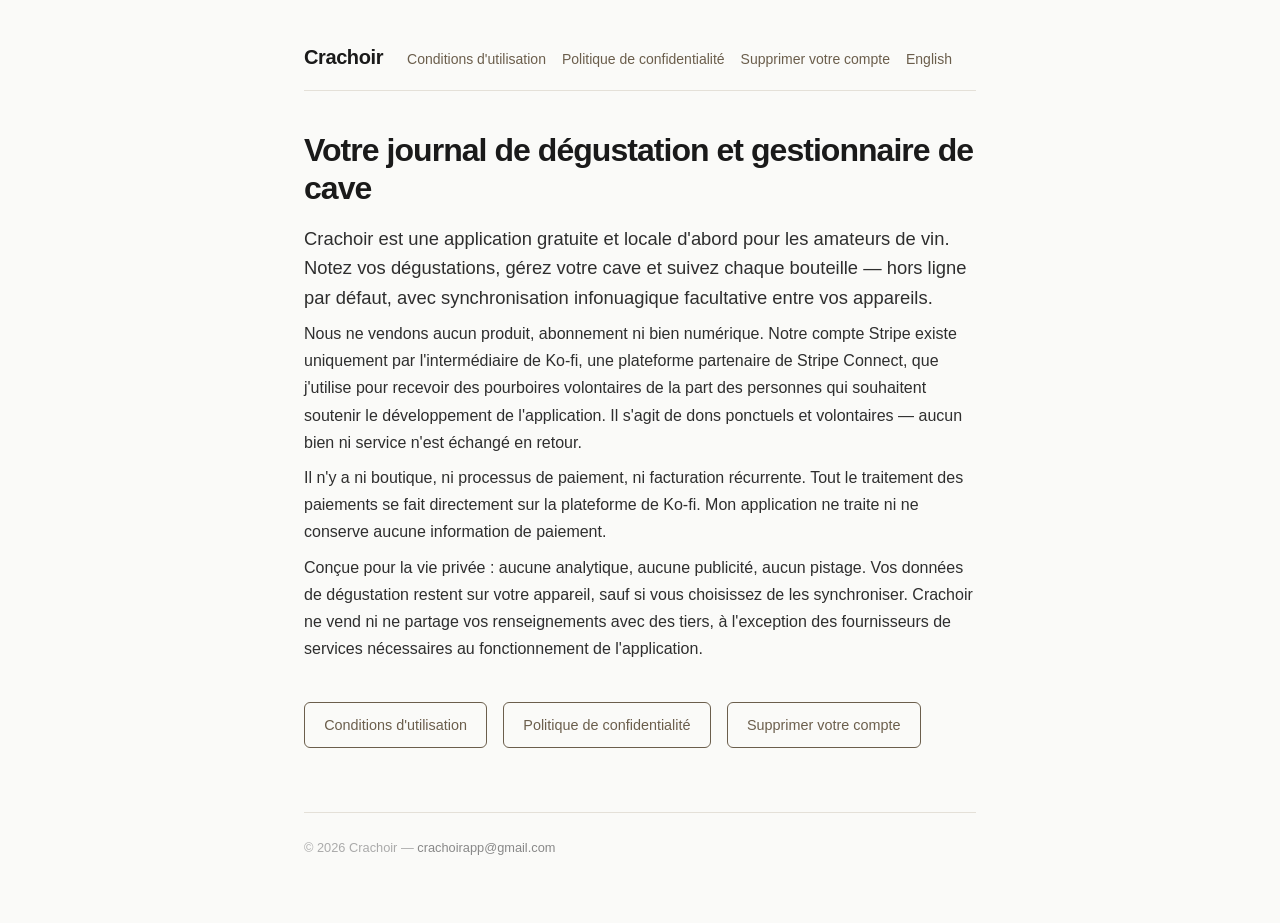
==== fr/index.html @ e5eb16a2 "add French pages and account deletion page, sync policy with in-app text Privacy policy and terms no" ====
<!DOCTYPE html>
<html lang="fr">
<head>
  <meta charset="UTF-8" />
  <meta name="viewport" content="width=device-width, initial-scale=1.0" />
  <title>Journal de dégustation et gestion de cave — Crachoir</title>
  <link rel="stylesheet" href="../styles.css" />
  <link rel="alternate" hreflang="en" href="../index.html" />
  <link rel="alternate" hreflang="fr" href="../fr/index.html" />
</head>
<body>
  <div class="container">
    <header>
      <a class="wordmark" href="index.html">Crachoir</a>
      <nav>
        <a href="terms.html">Conditions d'utilisation</a>
        <a href="privacy.html">Politique de confidentialité</a>
        <a href="delete-account.html">Supprimer votre compte</a>
        <a href="../index.html" lang="en" hreflang="en">English</a>
      </nav>
    </header>

    <h1>Votre journal de dégustation et gestionnaire de cave</h1>

    <p class="lead">
      Crachoir est une application gratuite et locale d'abord pour les amateurs de vin.
      Notez vos dégustations, gérez votre cave et suivez chaque bouteille — hors ligne
      par défaut, avec synchronisation infonuagique facultative entre vos appareils.
    </p>

    <p>
      Nous ne vendons aucun produit, abonnement ni bien numérique. Notre compte Stripe existe
      uniquement par l'intermédiaire de Ko-fi, une plateforme partenaire de Stripe Connect, que
      j'utilise pour recevoir des pourboires volontaires de la part des personnes qui souhaitent
      soutenir le développement de l'application. Il s'agit de dons ponctuels et volontaires —
      aucun bien ni service n'est échangé en retour.
    </p>

    <p>
      Il n'y a ni boutique, ni processus de paiement, ni facturation récurrente. Tout le traitement
      des paiements se fait directement sur la plateforme de Ko-fi. Mon application ne traite ni ne
      conserve aucune information de paiement.
    </p>

    <p>
      Conçue pour la vie privée : aucune analytique, aucune publicité, aucun pistage. Vos données de
      dégustation restent sur votre appareil, sauf si vous choisissez de les synchroniser. Crachoir ne
      vend ni ne partage vos renseignements avec des tiers, à l'exception des fournisseurs de services
      nécessaires au fonctionnement de l'application.
    </p>

    <div class="links">
      <a href="terms.html">Conditions d'utilisation</a>
      <a href="privacy.html">Politique de confidentialité</a>
      <a href="delete-account.html">Supprimer votre compte</a>
    </div>

    <footer>
      &copy; 2026 Crachoir &mdash;
      <a href="mailto:crachoirapp@gmail.com">crachoirapp@gmail.com</a>
    </footer>
  </div>
</body>
</html>
---- styles.css ----
﻿*, *::before, *::after { box-sizing: border-box; }

body {
  margin: 0;
  font-family: -apple-system, BlinkMacSystemFont, "Segoe UI", Roboto, Helvetica, Arial, sans-serif;
  font-size: 1rem;
  line-height: 1.7;
  color: #1a1a1a;
  background: #fafaf8;
}

.container {
  max-width: 720px;
  margin: 0 auto;
  padding: 2.5rem 1.5rem 4rem;
}

header {
  border-bottom: 1px solid #e4e0d8;
  margin-bottom: 2.5rem;
  padding-bottom: 1rem;
  display: flex;
  align-items: baseline;
  gap: 1.5rem;
}

header .wordmark {
  font-size: 1.25rem;
  font-weight: 700;
  color: #1a1a1a;
  text-decoration: none;
  letter-spacing: -0.02em;
}

header nav {
  display: flex;
  gap: 1rem;
}

header nav a {
  font-size: 0.875rem;
  color: #6b5e4c;
  text-decoration: none;
}

header nav a:hover {
  color: #1a1a1a;
  text-decoration: underline;
}

h1 {
  font-size: 2rem;
  font-weight: 700;
  letter-spacing: -0.03em;
  line-height: 1.2;
  margin: 0 0 1rem;
  color: #1a1a1a;
}

h2 {
  font-size: 1.05rem;
  font-weight: 600;
  margin: 2rem 0 0.4rem;
  color: #1a1a1a;
}

p {
  margin: 0.5rem 0 0;
  color: #2e2e2e;
}

ul {
  margin: 0.5rem 0 0;
  padding-left: 1.4rem;
  color: #2e2e2e;
}

ul li {
  margin-bottom: 0.25rem;
}

.meta {
  font-size: 0.85rem;
  color: #888;
  margin: 0 0 2rem;
}

.lead {
  font-size: 1.15rem;
  line-height: 1.6;
  color: #2e2e2e;
}

.links {
  display: flex;
  gap: 1rem;
  margin-top: 2.5rem;
  flex-wrap: wrap;
}

.links a {
  display: inline-block;
  padding: 0.6rem 1.2rem;
  border: 1.5px solid #6b5e4c;
  border-radius: 6px;
  color: #6b5e4c;
  text-decoration: none;
  font-size: 0.9rem;
  font-weight: 500;
  transition: background 0.15s, color 0.15s;
}

.links a:hover {
  background: #6b5e4c;
  color: #fff;
}

footer {
  margin-top: 4rem;
  padding-top: 1.5rem;
  border-top: 1px solid #e4e0d8;
  font-size: 0.8rem;
  color: #aaa;
}

footer a {
  color: #888;
  text-decoration: none;
}

footer a:hover {
  text-decoration: underline;
}

a {
  color: #6b5e4c;
}
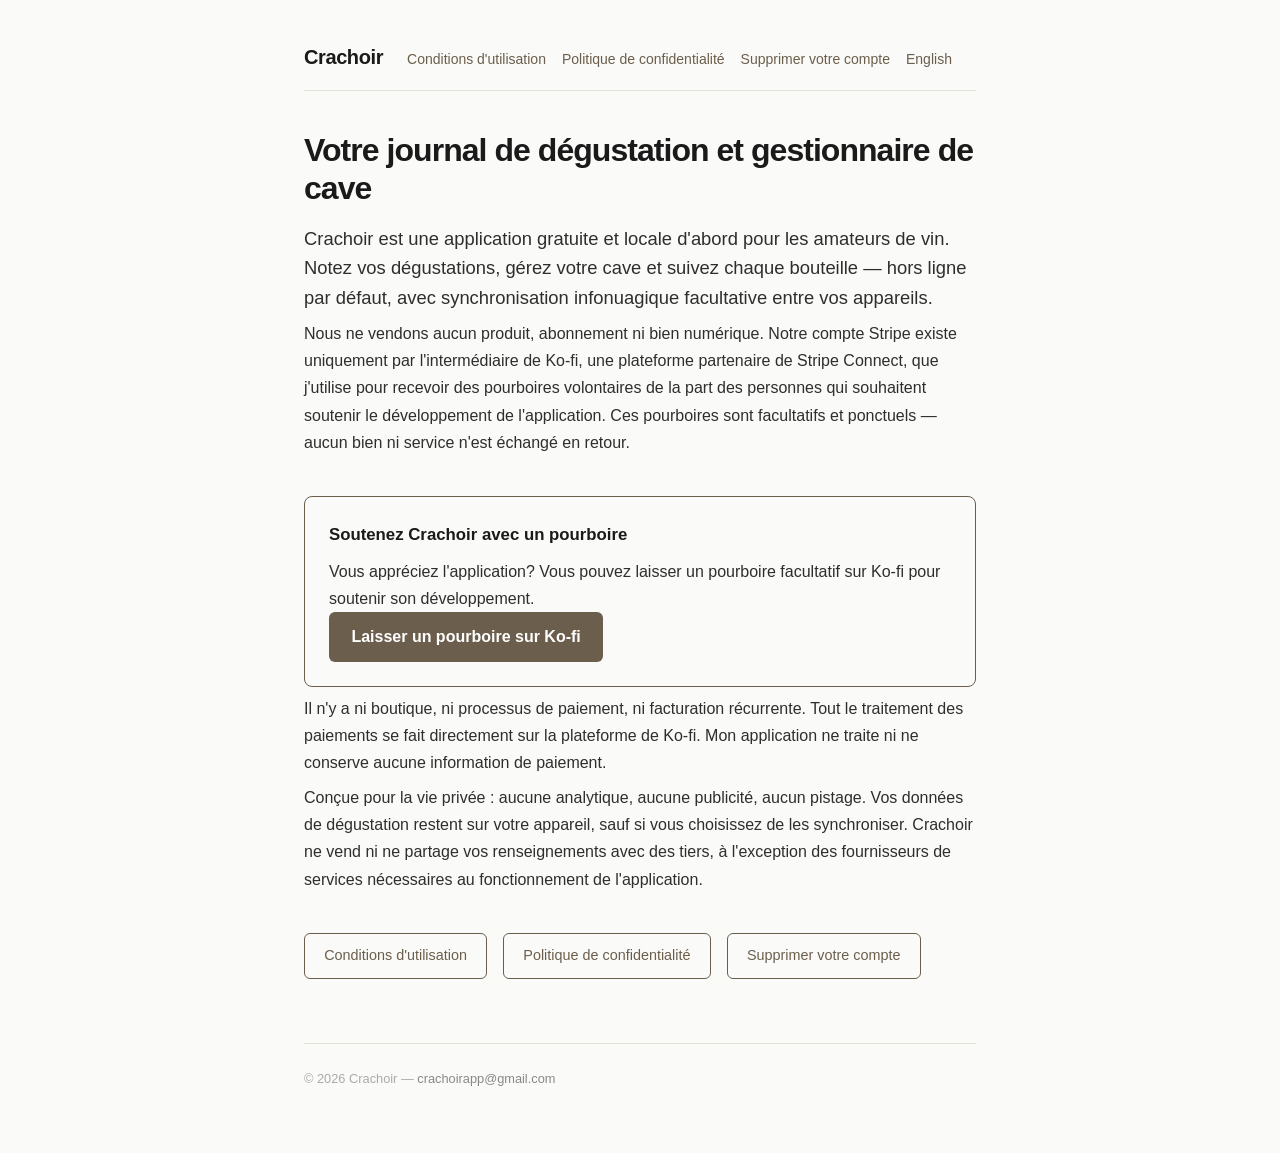
==== commit 41507504: "use tip wording instead of donations and add ko-fi tip button Co-Authored-By: Claude Opus 5.5 <norep" ====
--- a/fr/index.html
+++ b/fr/index.html
@@ -32,9 +32,15 @@
       Nous ne vendons aucun produit, abonnement ni bien numérique. Notre compte Stripe existe
       uniquement par l'intermédiaire de Ko-fi, une plateforme partenaire de Stripe Connect, que
       j'utilise pour recevoir des pourboires volontaires de la part des personnes qui souhaitent
-      soutenir le développement de l'application. Il s'agit de dons ponctuels et volontaires —
-      aucun bien ni service n'est échangé en retour.
+      soutenir le développement de l'application. Ces pourboires sont facultatifs et
+      ponctuels — aucun bien ni service n'est échangé en retour.
     </p>
+
+    <section class="tip">
+      <h2>Soutenez Crachoir avec un pourboire</h2>
+      <p>Vous appréciez l'application? Vous pouvez laisser un pourboire facultatif sur Ko-fi pour soutenir son développement.</p>
+      <a class="tip-button" href="https://ko-fi.com/crachoir" target="_blank" rel="noopener">Laisser un pourboire sur Ko-fi</a>
+    </section>
 
     <p>
       Il n'y a ni boutique, ni processus de paiement, ni facturation récurrente. Tout le traitement
--- a/styles.css
+++ b/styles.css
@@ -115,6 +115,31 @@
   color: #fff;
 }
 
+.tip {
+  margin-top: 2.5rem;
+  padding: 1.5rem;
+  border: 1.5px solid #6b5e4c;
+  border-radius: 8px;
+}
+
+.tip h2 {
+  margin-top: 0;
+}
+
+.tip-button {
+  display: inline-block;
+  padding: 0.7rem 1.4rem;
+  border-radius: 6px;
+  background: #6b5e4c;
+  color: #fff;
+  text-decoration: none;
+  font-weight: 600;
+}
+
+.tip-button:hover {
+  background: #4f4538;
+}
+
 footer {
   margin-top: 4rem;
   padding-top: 1.5rem;
